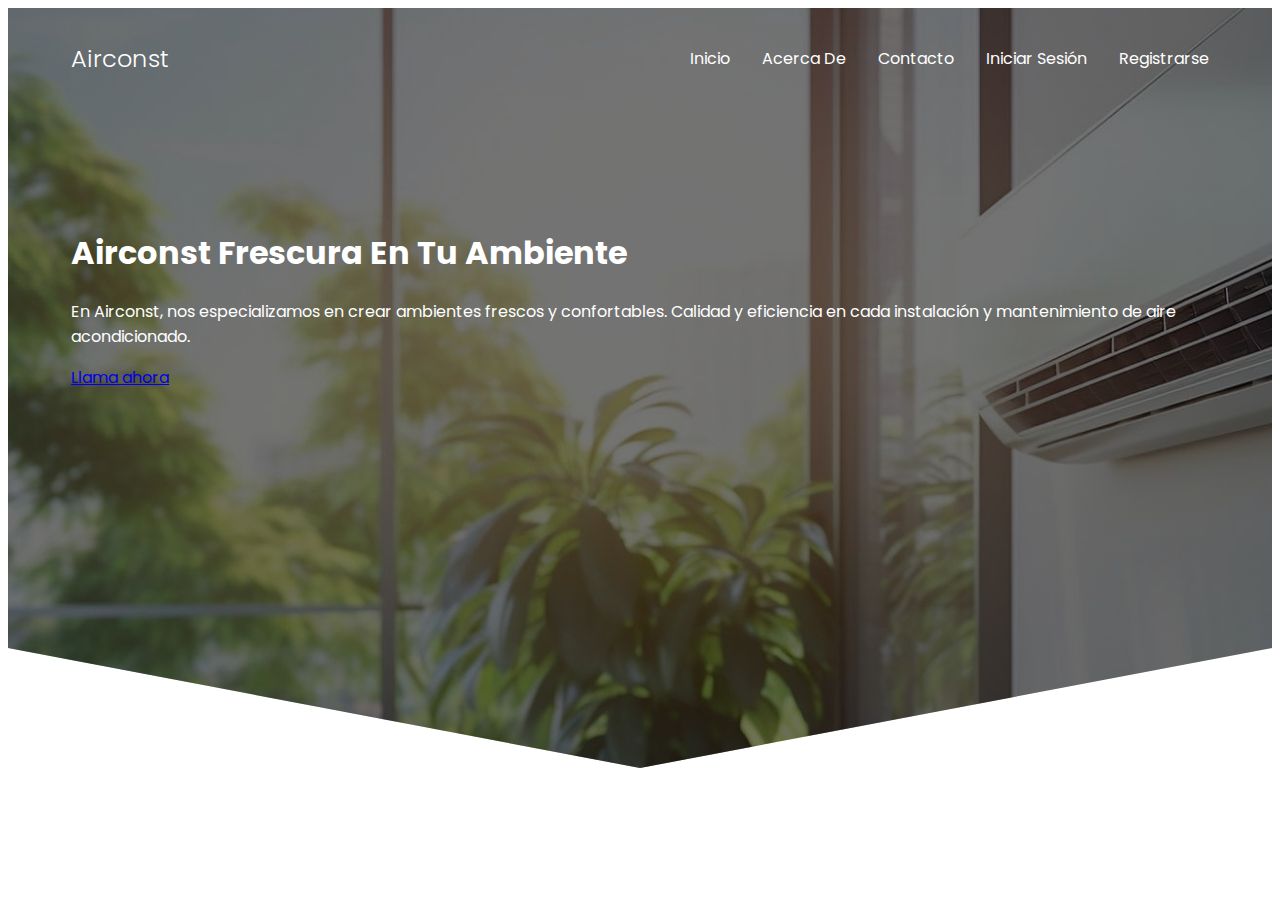
==== css/index.html @ 205003c2 "Se realiza un menu de navegacion y se cambia la interfaz del header de la pagina web, añadiendo una " ====
<!DOCTYPE html>
<html lang="es">
<head>
    <meta charset="UTF-8">
    <meta name="viewport" content="width=device-width, initial-scale=1.0">
    <title>Airconst</title>
    <link rel="stylesheet" href="estilos.css">
    <link rel="shortcut icon" href="./img/favicon.png">
    <link rel="stylesheet" href="./css/normalize.css">
</head>
<body>
    <header class="hero">
        <nav class="nav container">
            <div class="nav__logo">
                <h2 class="nav__title">Airconst</h2>
            </div>
    
            <ul class="nav__link nav__link--menu">
                <li class="nav__items">
                    <a href="#" class="nav__links">Inicio</a>
                </li>
                <li class="nav__items">
                    <a href="#" class="nav__links">Acerca De</a>
                </li>
                <li class="nav__items">
                    <a href="#" class="nav__links">Contacto</a>
                </li>
                <li class="nav__items">
                    <a href="#" class="nav__links">Iniciar Sesión</a>
                </li>
                <li class="nav__items">
                    <a href="#" class="nav__links">Registrarse</a>
                </li>
    
                <img src="img/close.svg" alt="cerrar" class="nav__close">
            </ul>
    
            <div class="nav__menu">
                <img src="img/menu.svg" alt="menu de navegacion" class="nav__img">
            </div>
        </nav>
    
        <section class="hero__container container">
            <h1 class="hero__title">Airconst Frescura En Tu Ambiente</h1>
            <p class="hero__paragraph">En Airconst, nos especializamos en crear ambientes frescos y confortables.
                Calidad y eficiencia en cada instalación y mantenimiento de aire acondicionado.</p>
                
            <a href="#" class="cta">Llama ahora</a>
        </section>
    </header>
    


    <script>app.js</script>
</body>
</html>
---- css/estilos.css ----
@import url('https://fonts.googleapis.com/css2?family=Poppins:wght@300;400;600;700&display=swap');

:root{
    --padding-container: 100px 0;
    --color-title: #001A49;
}

body {
    font-family: 'Poppins', sans-serif;
}

.container{
    width: 90%;
    max-width: 1200px;
    margin: 0 auto;
    overflow: hidden;
    padding: var(--padding-container);
}

.hero{
    width: 100%;
    height: 100vh;
    min-height: 600px;
    max-height: 800px;
    position: relative;
    display: grid;
    grid-template-rows: 100px 1fr;
    color: #fff;
}

.hero::before{
    content: "";
    position: absolute;
    top: 0;
    left: 0;
    width: 100%;
    height: 100%;
    background-image: linear-gradient(180deg, #0000008c 0%, #0000008c 100%), url('../images/aire.jpg');
    background-size: cover;
    clip-path: polygon(0 0, 100% 0, 100% 80%, 50% 95%, 0 80%);
    z-index: -1;
}

/* nav */

.nav{
    --padding-container: 0;
    height: 100%;
    display: flex;
    align-items: center;
}

.nav__title{
    font-weight: 300;
}

.nav__link{
    margin-left: auto;
    padding: 0;
    display: grid;
    grid-auto-flow: column;
    grid-auto-columns: max-content;
    gap: 2em;
}

.nav__items{
    list-style: none;
}

.nav__links{
    color: #fff;
    text-decoration: none;
}

.nav__menu{
    margin-left: auto;
    cursor: pointer;
    display: none;
}

.nav__img{
    display: block;
    width: 30px;

}

.nav__close{
    display: var(--show, none);
}
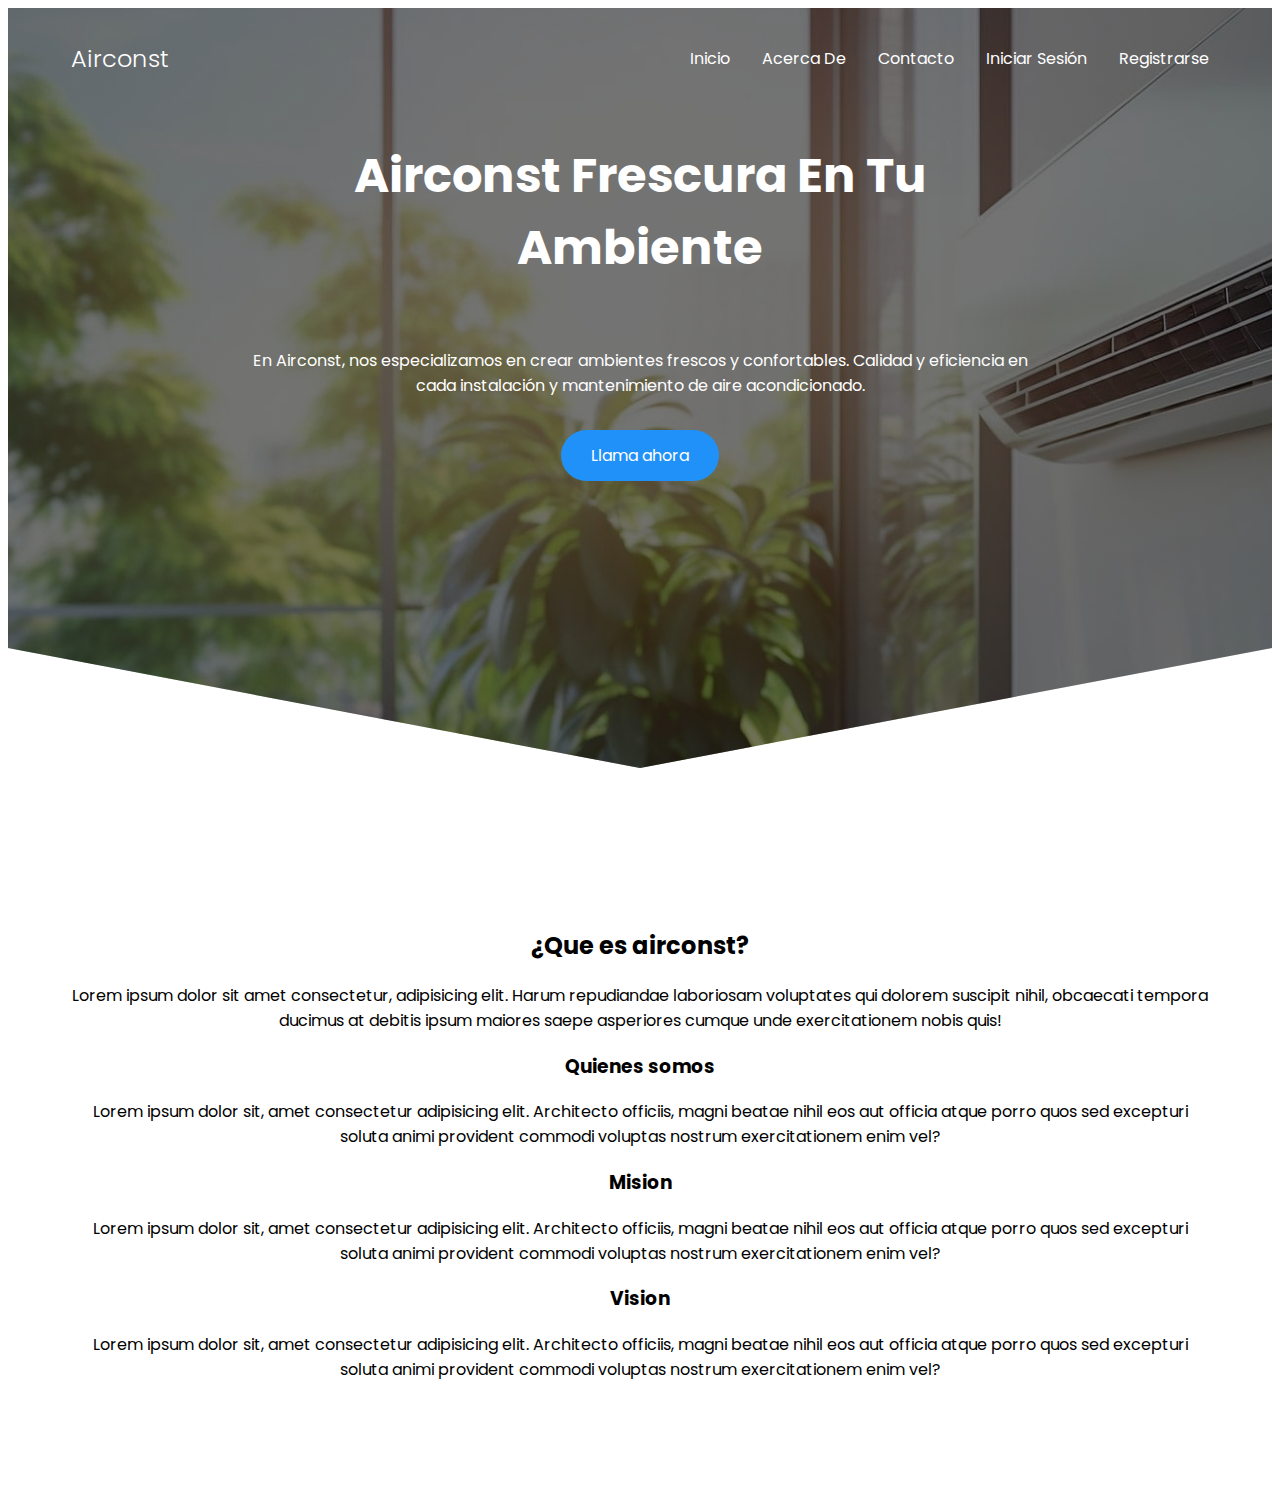
==== commit 89e5e6c0: "Se añade seccion Que es Airconst" ====
--- a/css/index.html
+++ b/css/index.html
@@ -49,6 +49,29 @@
         </section>
     </header>
     
+    <main>
+        <section class="container about">
+            <h2 class="subtitle">¿Que es airconst?</h2>
+            <p class="about paragraph">Lorem ipsum dolor sit amet consectetur, adipisicing elit.
+              Harum repudiandae laboriosam voluptates qui dolorem suscipit nihil, obcaecati tempora ducimus at debitis ipsum maiores saepe asperiores cumque unde exercitationem nobis quis!</p>
+              
+            <div class="about__main">
+                    <article class="about__icons">
+                        <h3 class="about__title">Quienes somos</h3>
+                        <p class="about__paragraph">Lorem ipsum dolor sit, amet consectetur adipisicing elit. Architecto officiis, magni beatae nihil eos aut officia atque porro quos sed excepturi soluta animi provident commodi voluptas nostrum exercitationem enim vel?</p>
+                    </article>
+
+                    <article class="about__icons">
+                        <h3 class="about__title">Mision</h3>
+                        <p class="about__paragraph">Lorem ipsum dolor sit, amet consectetur adipisicing elit. Architecto officiis, magni beatae nihil eos aut officia atque porro quos sed excepturi soluta animi provident commodi voluptas nostrum exercitationem enim vel?</p>
+                    </article>
+                    
+                    <article class="about__icons">
+                        <h3 class="about__title">Vision</h3>
+                        <p class="about__paragraph">Lorem ipsum dolor sit, amet consectetur adipisicing elit. Architecto officiis, magni beatae nihil eos aut officia atque porro quos sed excepturi soluta animi provident commodi voluptas nostrum exercitationem enim vel?</p>
+                    </article>
+            </div>
+    </main>
 
 
     <script>app.js</script>
--- a/css/estilos.css
+++ b/css/estilos.css
@@ -86,4 +86,38 @@
 
 .nav__close{
     display: var(--show, none);
+}
+
+.hero__container{
+    max-width: 800px;
+    --padding-container: 0;
+    display: grid;
+    grid-auto-rows: max-content;
+    gap: 1em;
+    padding-bottom: 100px;
+    text-align: center;
+}
+
+.hero__title{
+    font-size: 3rem;
+}
+
+.hero__paragraph{
+    margin-bottom: 2opx;
+}
+
+.cta{
+    display: inline-block;
+    background-color: #2091F9;
+    justify-self: center;
+    color: #fff;
+    text-decoration: none;
+    padding: 13px 30px;
+    border-radius: 32px;
+}
+
+/* About */
+
+.about{
+    text-align: center;
 }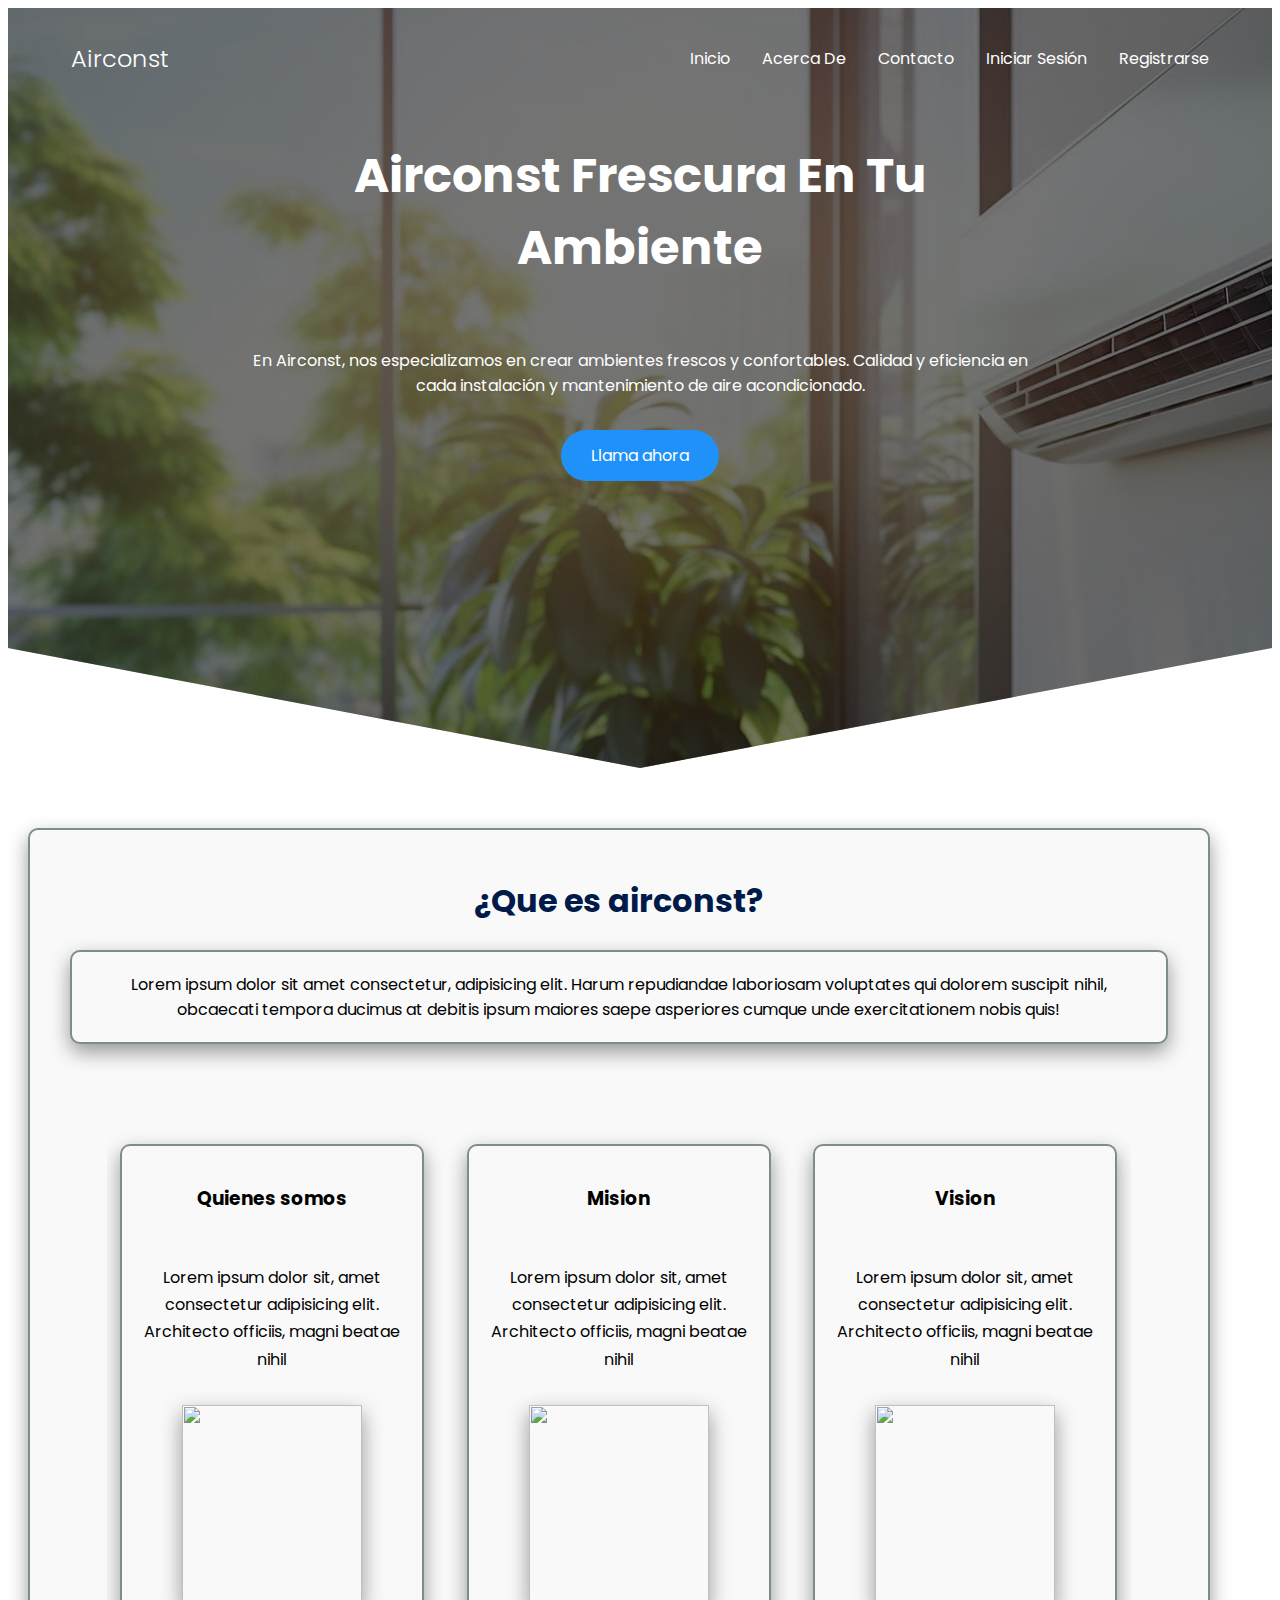
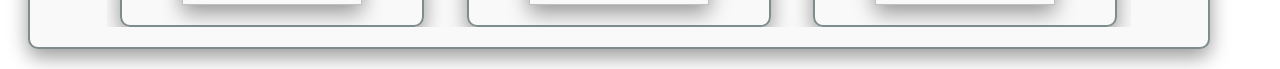
==== commit 0619e7d3: "se agregan 3 imagenes y se le da estilos a la seccion Que es airconst" ====
--- a/css/index.html
+++ b/css/index.html
@@ -58,17 +58,20 @@
             <div class="about__main">
                     <article class="about__icons">
                         <h3 class="about__title">Quienes somos</h3>
-                        <p class="about__paragraph">Lorem ipsum dolor sit, amet consectetur adipisicing elit. Architecto officiis, magni beatae nihil eos aut officia atque porro quos sed excepturi soluta animi provident commodi voluptas nostrum exercitationem enim vel?</p>
+                        <p class="about__paragraph">Lorem ipsum dolor sit, amet consectetur adipisicing elit. Architecto officiis, magni beatae nihil</p>
+                        <img src="C:\Users\cazgc\Desktop\proyecto\images\aire4.jpg" class="about__icon" height="200px" width="180px">
                     </article>
 
                     <article class="about__icons">
                         <h3 class="about__title">Mision</h3>
-                        <p class="about__paragraph">Lorem ipsum dolor sit, amet consectetur adipisicing elit. Architecto officiis, magni beatae nihil eos aut officia atque porro quos sed excepturi soluta animi provident commodi voluptas nostrum exercitationem enim vel?</p>
+                        <p class="about__paragraph">Lorem ipsum dolor sit, amet consectetur adipisicing elit. Architecto officiis, magni beatae nihil </p>
+                        <img src="C:\Users\cazgc\Desktop\proyecto\images\aire2.jpg" class="about__icon" height="200px" width="180px">
                     </article>
                     
                     <article class="about__icons">
                         <h3 class="about__title">Vision</h3>
-                        <p class="about__paragraph">Lorem ipsum dolor sit, amet consectetur adipisicing elit. Architecto officiis, magni beatae nihil eos aut officia atque porro quos sed excepturi soluta animi provident commodi voluptas nostrum exercitationem enim vel?</p>
+                        <p class="about__paragraph">Lorem ipsum dolor sit, amet consectetur adipisicing elit. Architecto officiis, magni beatae nihil</p>
+                        <img src="C:\Users\cazgc\Desktop\proyecto\images\aire3.jpg" class="about__icon" height="200px" width="180px">
                     </article>
             </div>
     </main>
--- a/css/estilos.css
+++ b/css/estilos.css
@@ -120,4 +120,53 @@
 
 .about{
     text-align: center;
-}+    border: 2px solid #7f8c8d; 
+    border-radius: 10px;
+    box-shadow: 0 8px 20px rgba(0, 0, 0, 0.4); 
+    padding: 20px;
+    margin: 20px;
+    background-color: #f9f9f9;
+}
+
+.subtitle{
+    color: var(--color-title);
+    font-size: 2rem;
+    margin-bottom: 25px;
+}
+
+.about__paragraph{
+    line-height: 1.7;
+
+}
+
+.about__main{   
+    border-color: #7f8c8d;
+    padding-top: 80px;
+    display: grid;
+    margin: 0 auto;
+    overflow: hidden;
+    width: 90%;
+    gap: 1em;
+    grid-template-columns: repeat(auto-fit, minmax(260px, auto));
+}
+
+.about__icons {
+    display: grid;
+    gap: 1em;
+    justify-items: center;
+    width: 260px;
+    overflow: hidden;
+    margin: auto;
+    box-shadow: 0 8px 20px rgba(0, 0, 0, 0.4);
+    border: 2px solid #7f8c8d;
+    border-radius: 10px;
+    padding: 20px;
+}
+
+.about__icon {
+    width: 180px;
+    height: 200px;
+    box-shadow: 0 8px 20px rgba(0, 0, 0, 0.4);
+}
+
+
